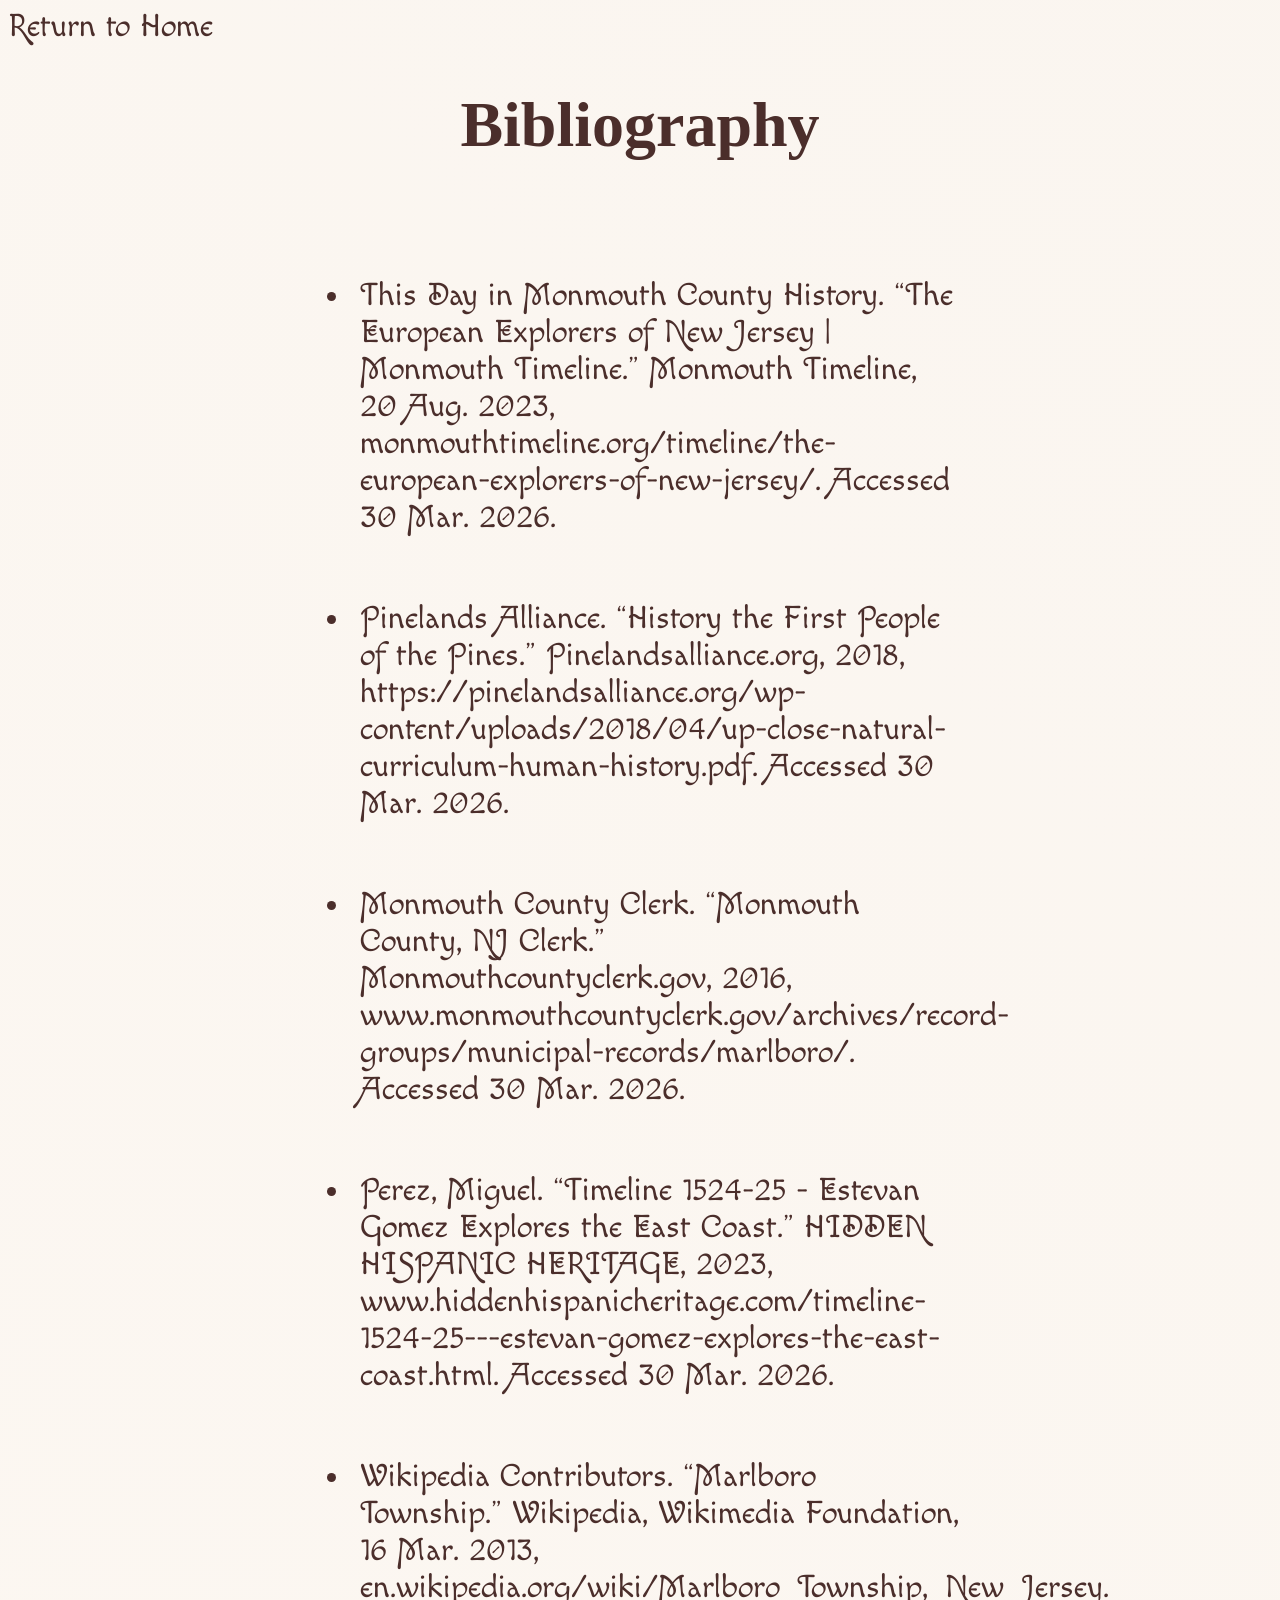
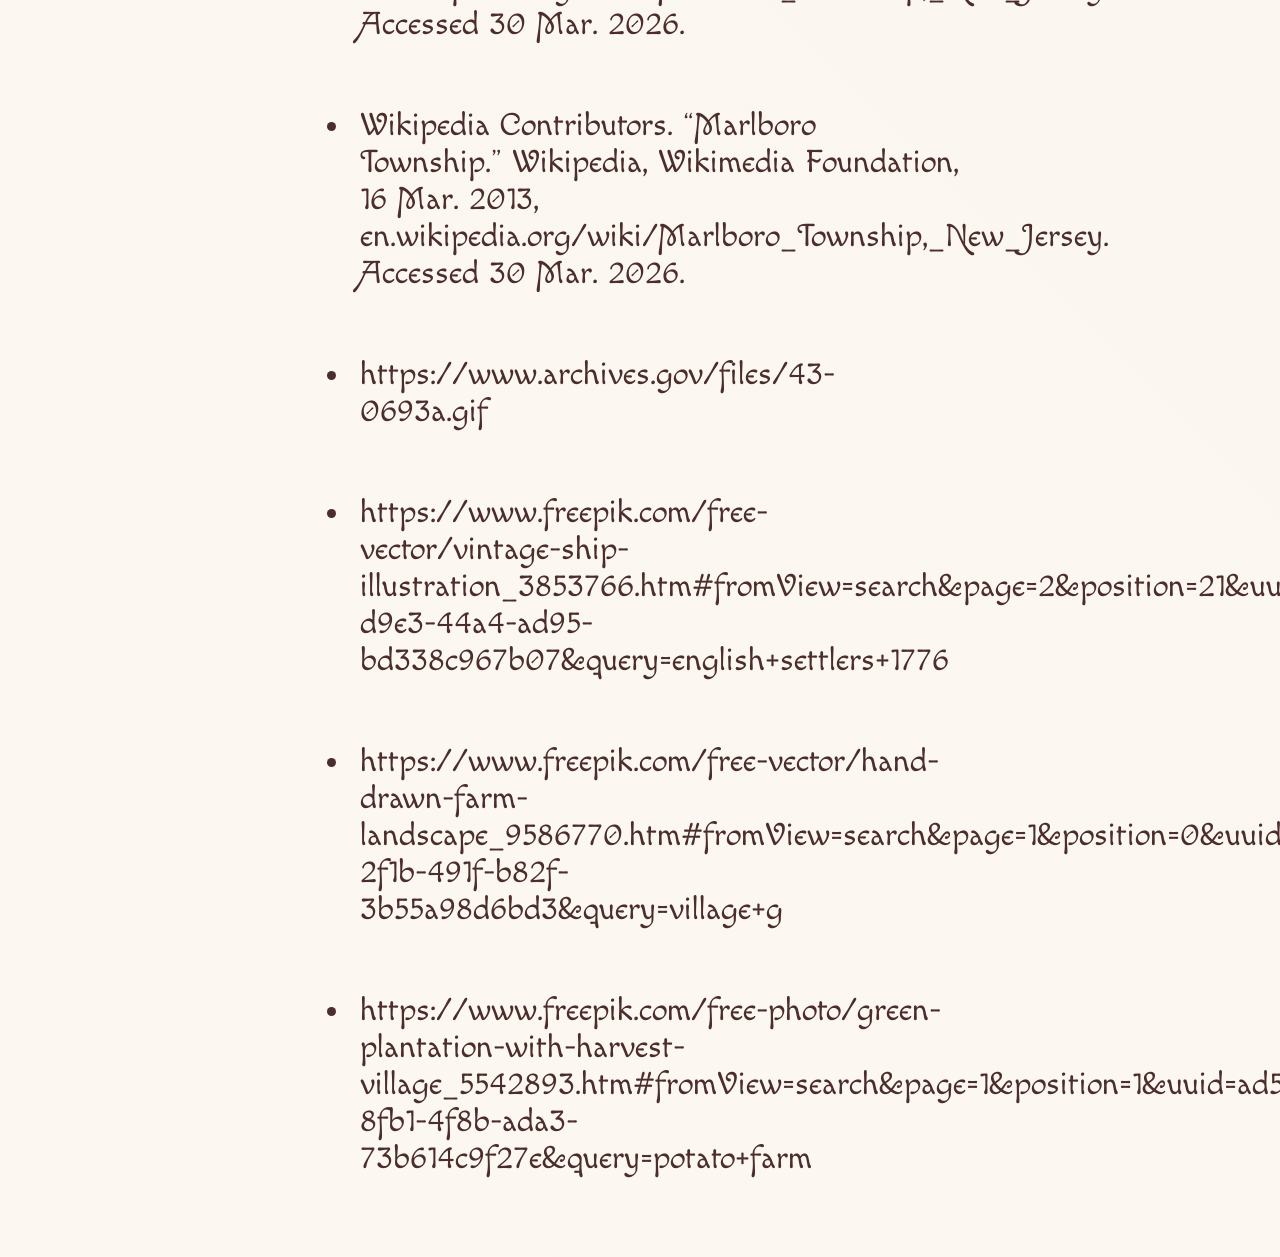
==== bibliography.html @ 6efcdaee "Add files via upload" ====
<!DOCTYPE html>
<html lang="en">
  <head>
      <meta charset="UTF-8">
          <meta name="viewport" content="width-device-width, initial-scale = 1">
          <title>Bibliography</title>
          <link rel="stylesheet" href="pages.css">
          <link rel="preconnect" href="https://fonts.googleapis.com">
          <link rel="preconnect" href="https://fonts.gstatic.com" crossorigin>
          <link href="https://fonts.googleapis.com/css2?family=Macondo+Swash+Caps&display=swap" rel="stylesheet">
  </head>
  <body class="gradient">
    <a href="main.html">Return to Home</a>
    <h1 >Bibliography</h1>

    <div class="bullets" >

        <ul>

        <li class="timeline-text">This Day in Monmouth County History. “The European Explorers of New Jersey | Monmouth Timeline.” Monmouth Timeline, 20 Aug. 2023, monmouthtimeline.org/timeline/the-european-explorers-of-new-jersey/. Accessed 30 Mar. 2026.</li>
        <li class="timeline-text">Pinelands Alliance. “History the First People of the Pines.” Pinelandsalliance.org, 2018, https://pinelandsalliance.org/wp-content/uploads/2018/04/up-close-natural-curriculum-human-history.pdf. Accessed 30 Mar. 2026.</li>
        <li class="timeline-text">Monmouth County Clerk. “Monmouth County, NJ Clerk.” Monmouthcountyclerk.gov, 2016, www.monmouthcountyclerk.gov/archives/record-groups/municipal-records/marlboro/. Accessed 30 Mar. 2026.</li>
        <li class="timeline-text">Perez, Miguel. “Timeline 1524-25 - Estevan Gomez Explores the East Coast.” HIDDEN HISPANIC HERITAGE, 2023, www.hiddenhispanicheritage.com/timeline-1524-25---estevan-gomez-explores-the-east-coast.html. Accessed 30 Mar. 2026.</li>
        <li class="timeline-text">Wikipedia Contributors. “Marlboro Township.” Wikipedia, Wikimedia Foundation, 16 Mar. 2013, en.wikipedia.org/wiki/Marlboro_Township,_New_Jersey. Accessed 30 Mar. 2026.</li><li class="timeline-text">Wikipedia Contributors. “Marlboro Township.” Wikipedia, Wikimedia Foundation, 16 Mar. 2013, en.wikipedia.org/wiki/Marlboro_Township,_New_Jersey. Accessed 30 Mar. 2026.</li>
        <li class="timeline-text">https://www.archives.gov/files/43-0693a.gif</li>
        <li class="timeline-text">https://www.freepik.com/free-vector/vintage-ship-illustration_3853766.htm#fromView=search&page=2&position=21&uuid=b564df3b-d9e3-44a4-ad95-bd338c967b07&query=english+settlers+1776</li>
        <li class="timeline-text">https://www.freepik.com/free-vector/hand-drawn-farm-landscape_9586770.htm#fromView=search&page=1&position=0&uuid=25e18acc-2f1b-491f-b82f-3b55a98d6bd3&query=village+g</li>
        <li class="timeline-text">https://www.freepik.com/free-photo/green-plantation-with-harvest-village_5542893.htm#fromView=search&page=1&position=1&uuid=ad5217c2-8fb1-4f8b-ada3-73b614c9f27e&query=potato+farm</li>

        </ul>
    </div>



    <script src="extra.js"> </script>

  </body>
</html>
---- pages.css ----
body{
    color: rgb(75, 46, 43);


}
h1{
    display:flex;
    justify-content:center;
    font-size:4rem;
}
a{
    font-family: "Macondo Swash Caps", cursive;
    text-decoration:none;
    color: rgb(75, 46, 43);
    font-size: 2rem;
    display:flex;
    justify-content:flex-start;
    align-items:flex-start;
}

ul{
    display:list-item
    justify-content:center;
    align-items: center;
    text-align:left;
}
.bullets{
    display:flex;
    justify-content:center;
    align-items: center;
    text-align:left;
    flex-direction:column;
}
.gradient{
    background: linear-gradient(45deg, rgba(255, 248, 240, 0.71), rgba(247, 240, 232, 0.71));
    animation: gradient 5s ease infinite;
    background-size: 300% 300%;
}
.timeline-text {
    position: relative;
    font-family: "Macondo Swash Caps", cursive;
    margin: 3rem 0;
    font-size:2rem;
    padding: 8px;

    opacity: 0;
    transition: padding 1s;
    transition: 1s ease;
    width: 600px;
}

.timeline-text--visible{
    transform: translateY(0);
    opacity: 1;
}
.image-one{
    display:flex;
    justify-content:center;
    align-items: center;
    width:30rem;
    height:auto;
}

.small-timeline-text{
    position: relative;
    font-family: "Macondo Swash Caps", cursive;
    margin: 1rem 0;
    font-size:2rem;
    padding: 8px;

    opacity: 0;
    transition: padding 1s;
    transition: 1s ease;
    width: 600px;
}

.small-timeline-text--visible{
    transform: translateY(0);
    opacity: 1;
}
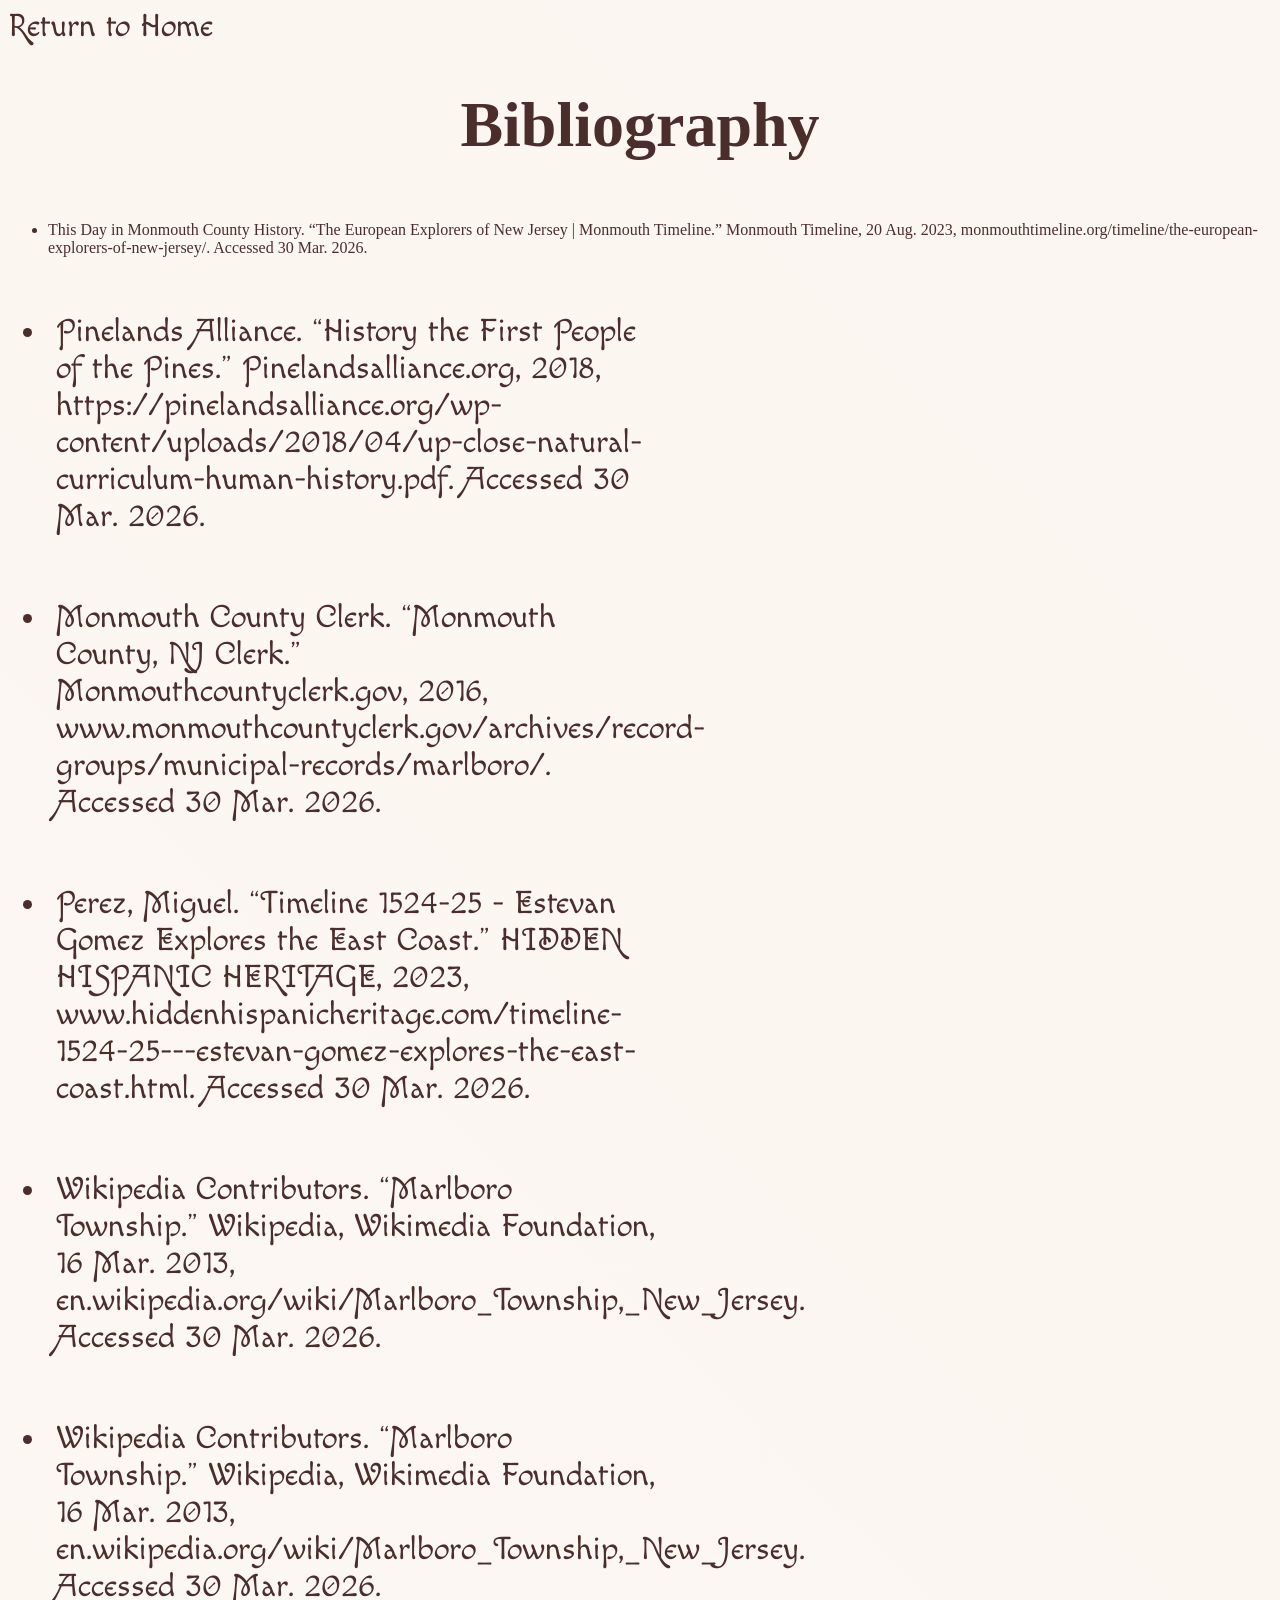
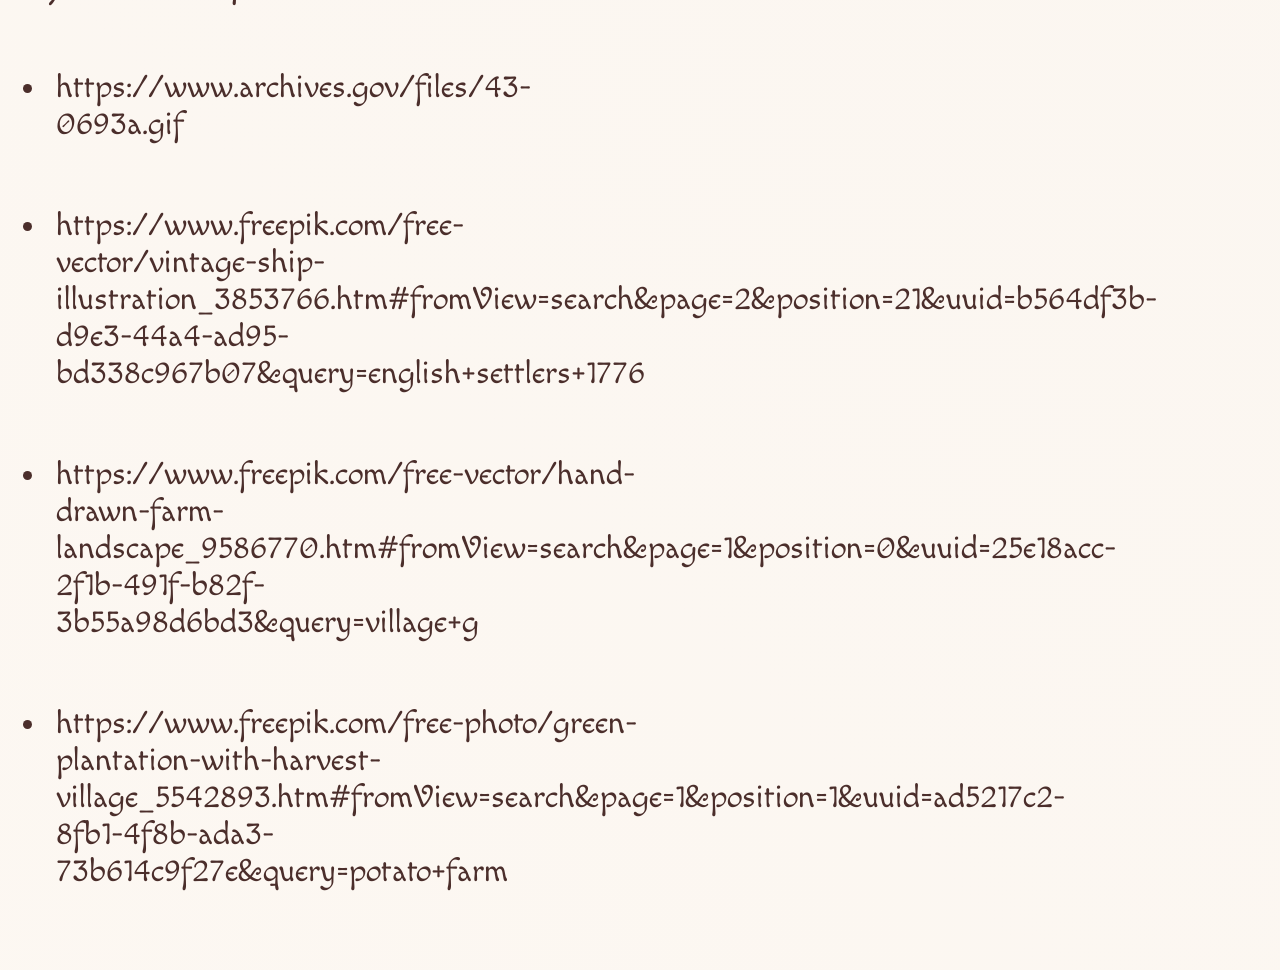
==== commit 33219739: "Update bibliography.html" ====
--- a/bibliography.html
+++ b/bibliography.html
@@ -10,13 +10,15 @@
           <link href="https://fonts.googleapis.com/css2?family=Macondo+Swash+Caps&display=swap" rel="stylesheet">
   </head>
   <body class="gradient">
-    <a href="main.html">Return to Home</a>
+    <a href="index.html">Return to Home</a>
     <h1 >Bibliography</h1>
 
     <div class="bullets" >
-
+      
         <ul>
-
+        <li class="timeline-text>
+          <a></a>
+        </li>
         <li class="timeline-text">This Day in Monmouth County History. “The European Explorers of New Jersey | Monmouth Timeline.” Monmouth Timeline, 20 Aug. 2023, monmouthtimeline.org/timeline/the-european-explorers-of-new-jersey/. Accessed 30 Mar. 2026.</li>
         <li class="timeline-text">Pinelands Alliance. “History the First People of the Pines.” Pinelandsalliance.org, 2018, https://pinelandsalliance.org/wp-content/uploads/2018/04/up-close-natural-curriculum-human-history.pdf. Accessed 30 Mar. 2026.</li>
         <li class="timeline-text">Monmouth County Clerk. “Monmouth County, NJ Clerk.” Monmouthcountyclerk.gov, 2016, www.monmouthcountyclerk.gov/archives/record-groups/municipal-records/marlboro/. Accessed 30 Mar. 2026.</li>
@@ -35,4 +37,4 @@
     <script src="extra.js"> </script>
 
   </body>
-</html>+</html>
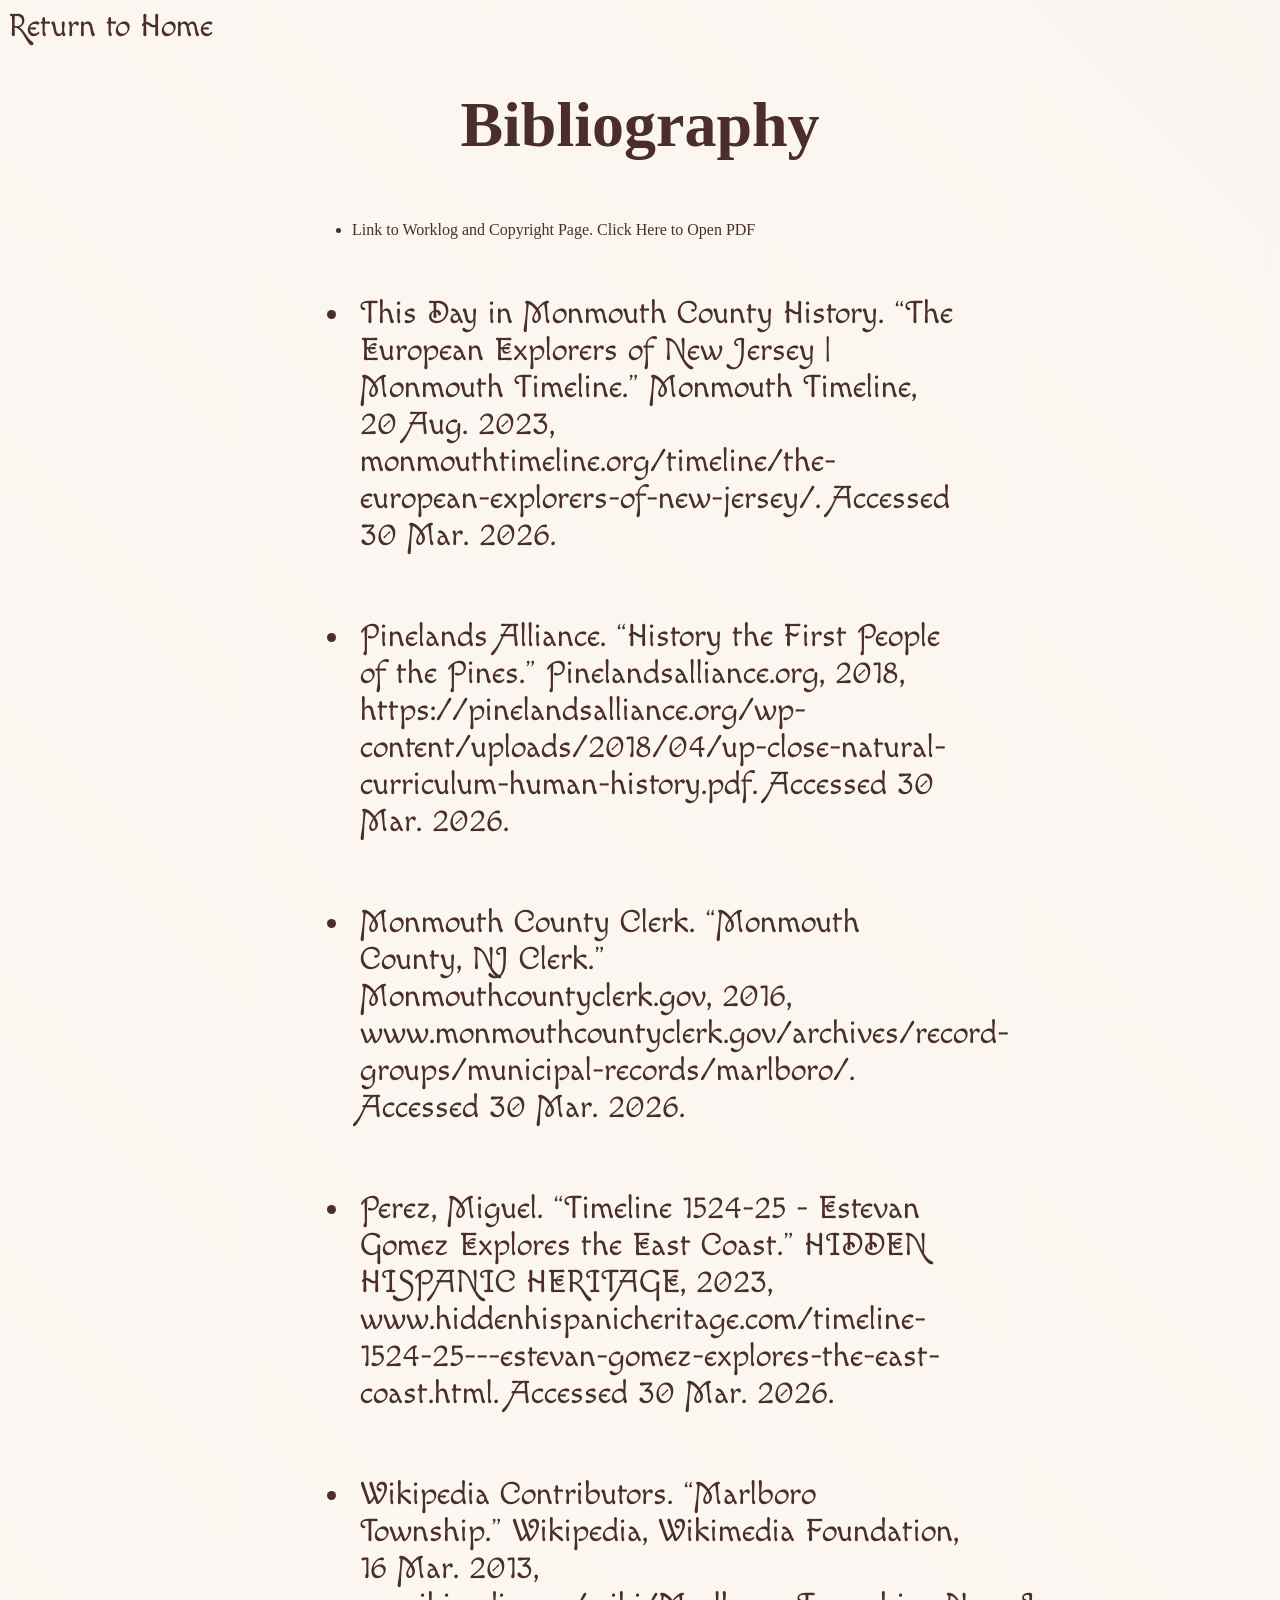
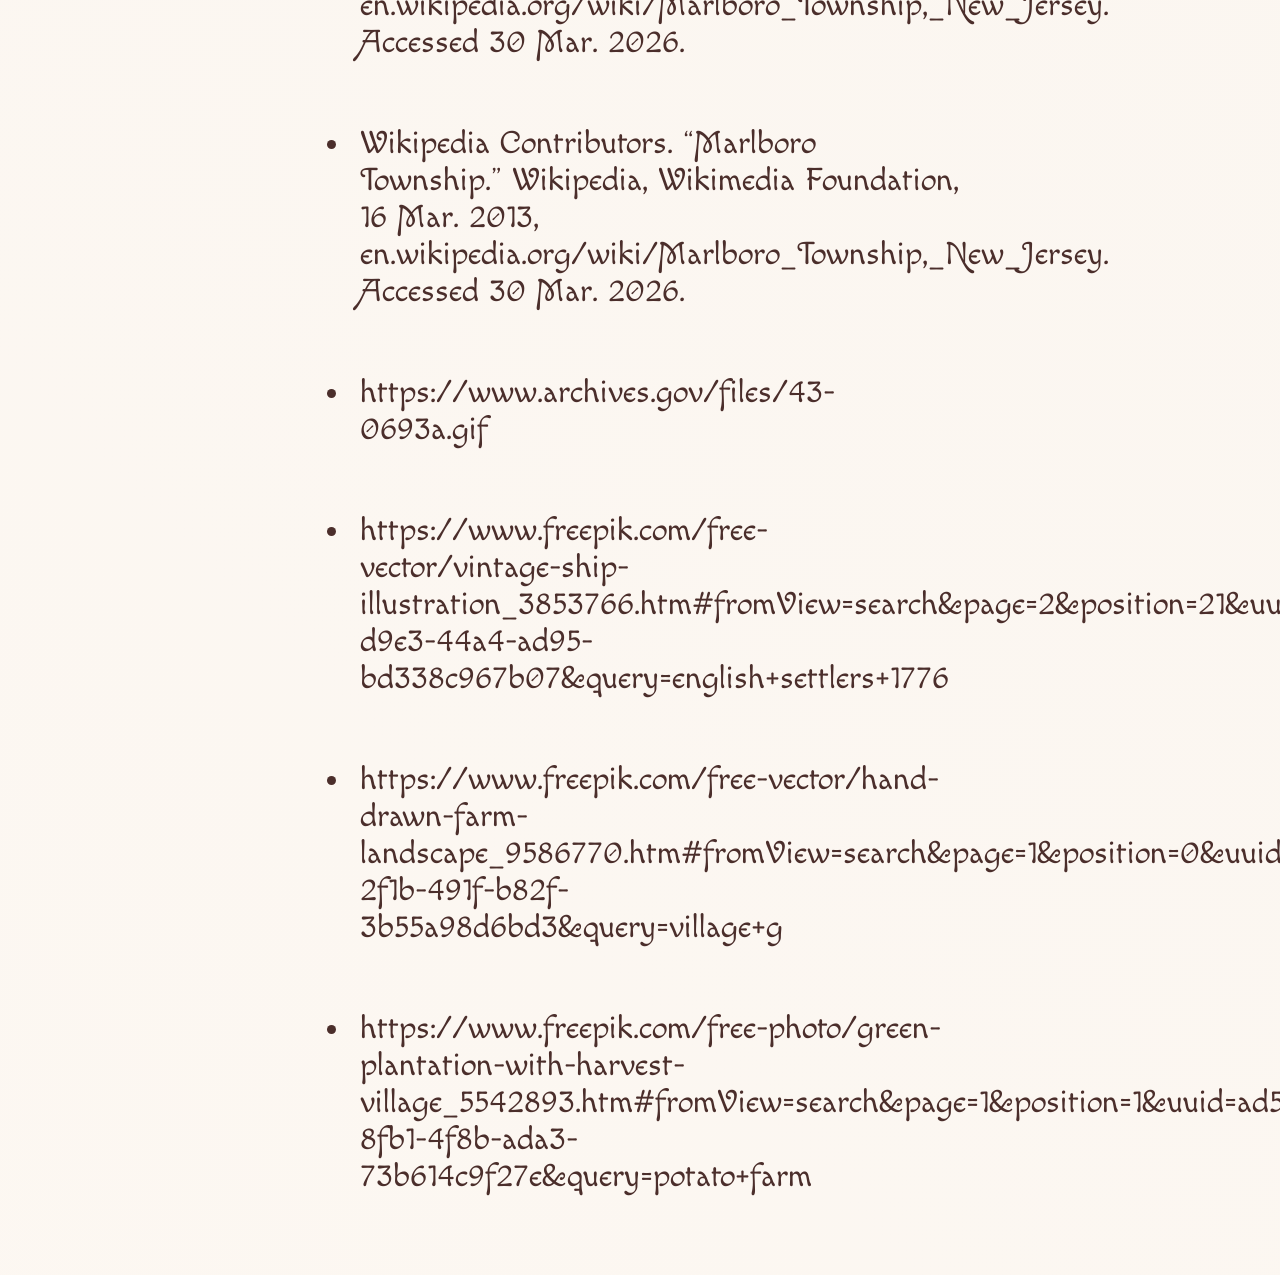
==== commit cfb728b0: "Update bibliography.html" ====
--- a/bibliography.html
+++ b/bibliography.html
@@ -17,7 +17,7 @@
       
         <ul>
         <li class="timeline-text>
-          <a></a>
+          <a href="worklog">Link to Worklog and Copyright Page. Click Here to Open PDF</a>
         </li>
         <li class="timeline-text">This Day in Monmouth County History. “The European Explorers of New Jersey | Monmouth Timeline.” Monmouth Timeline, 20 Aug. 2023, monmouthtimeline.org/timeline/the-european-explorers-of-new-jersey/. Accessed 30 Mar. 2026.</li>
         <li class="timeline-text">Pinelands Alliance. “History the First People of the Pines.” Pinelandsalliance.org, 2018, https://pinelandsalliance.org/wp-content/uploads/2018/04/up-close-natural-curriculum-human-history.pdf. Accessed 30 Mar. 2026.</li>
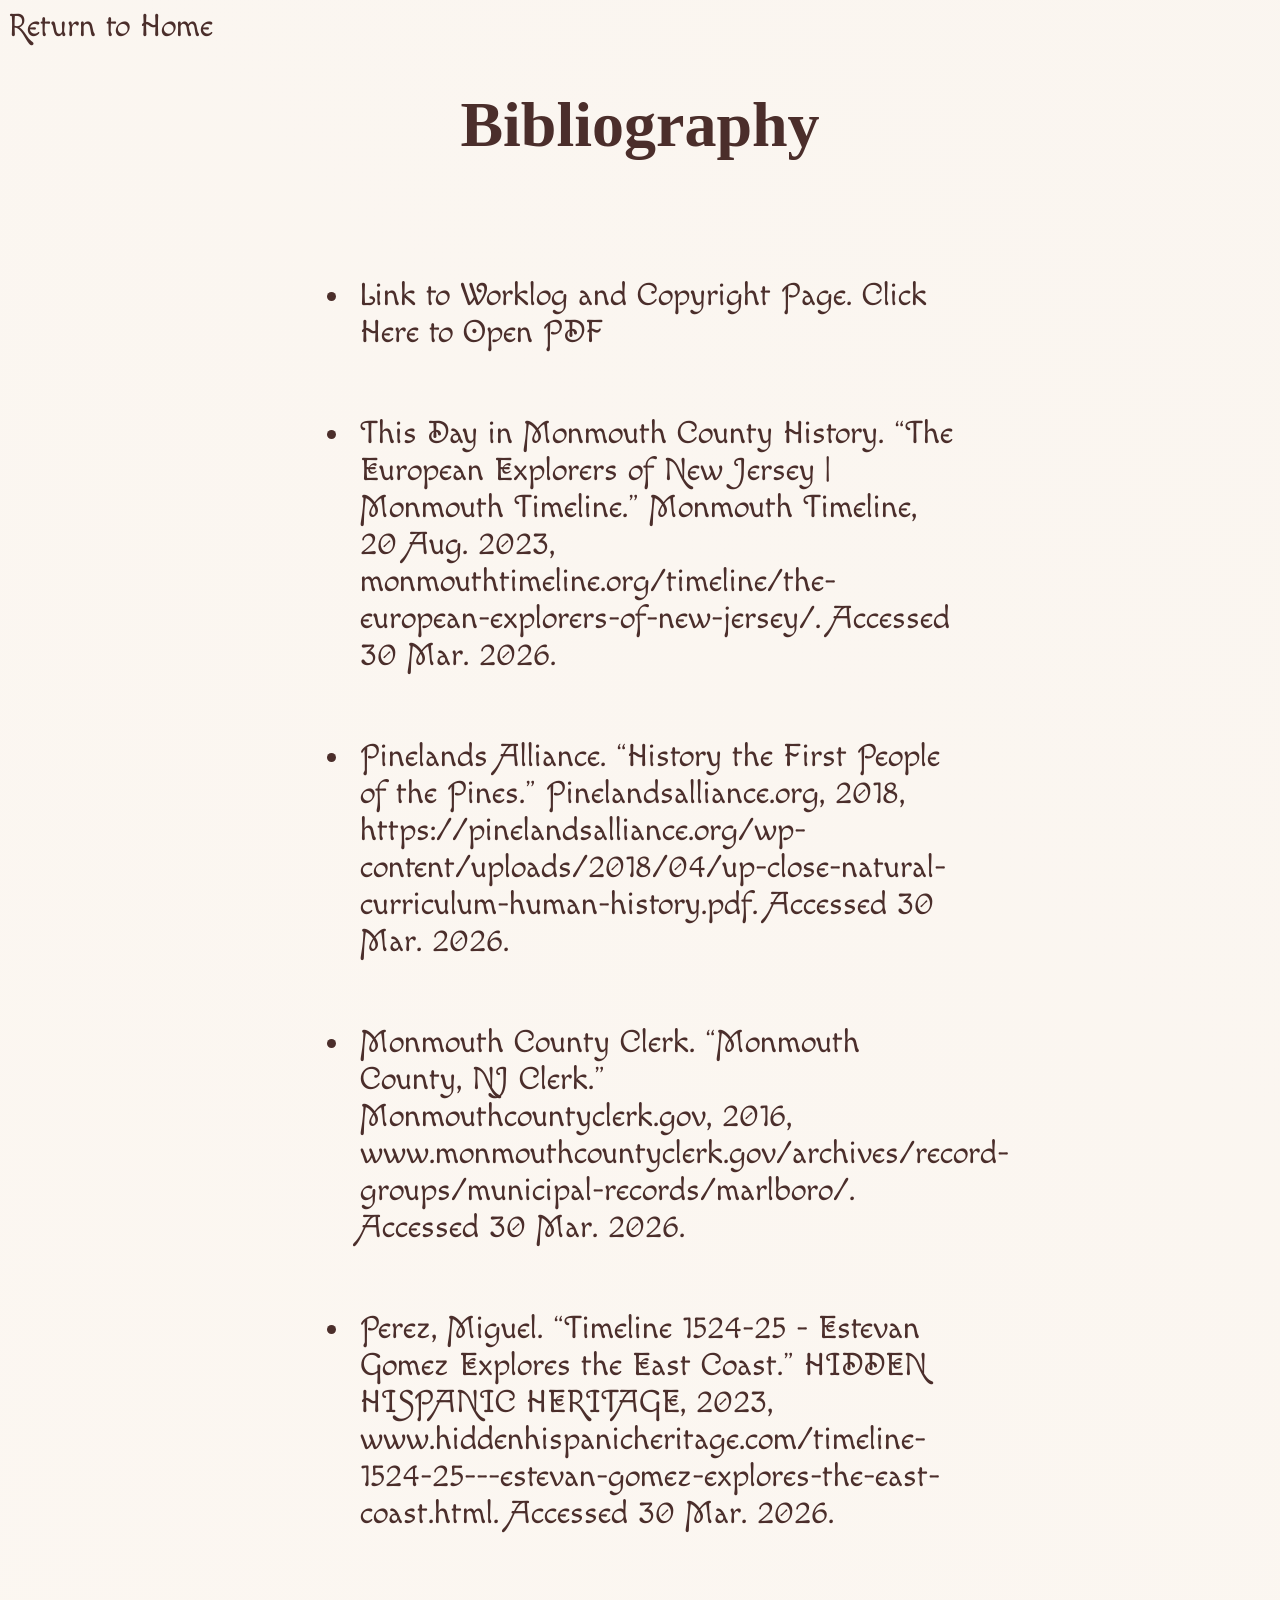
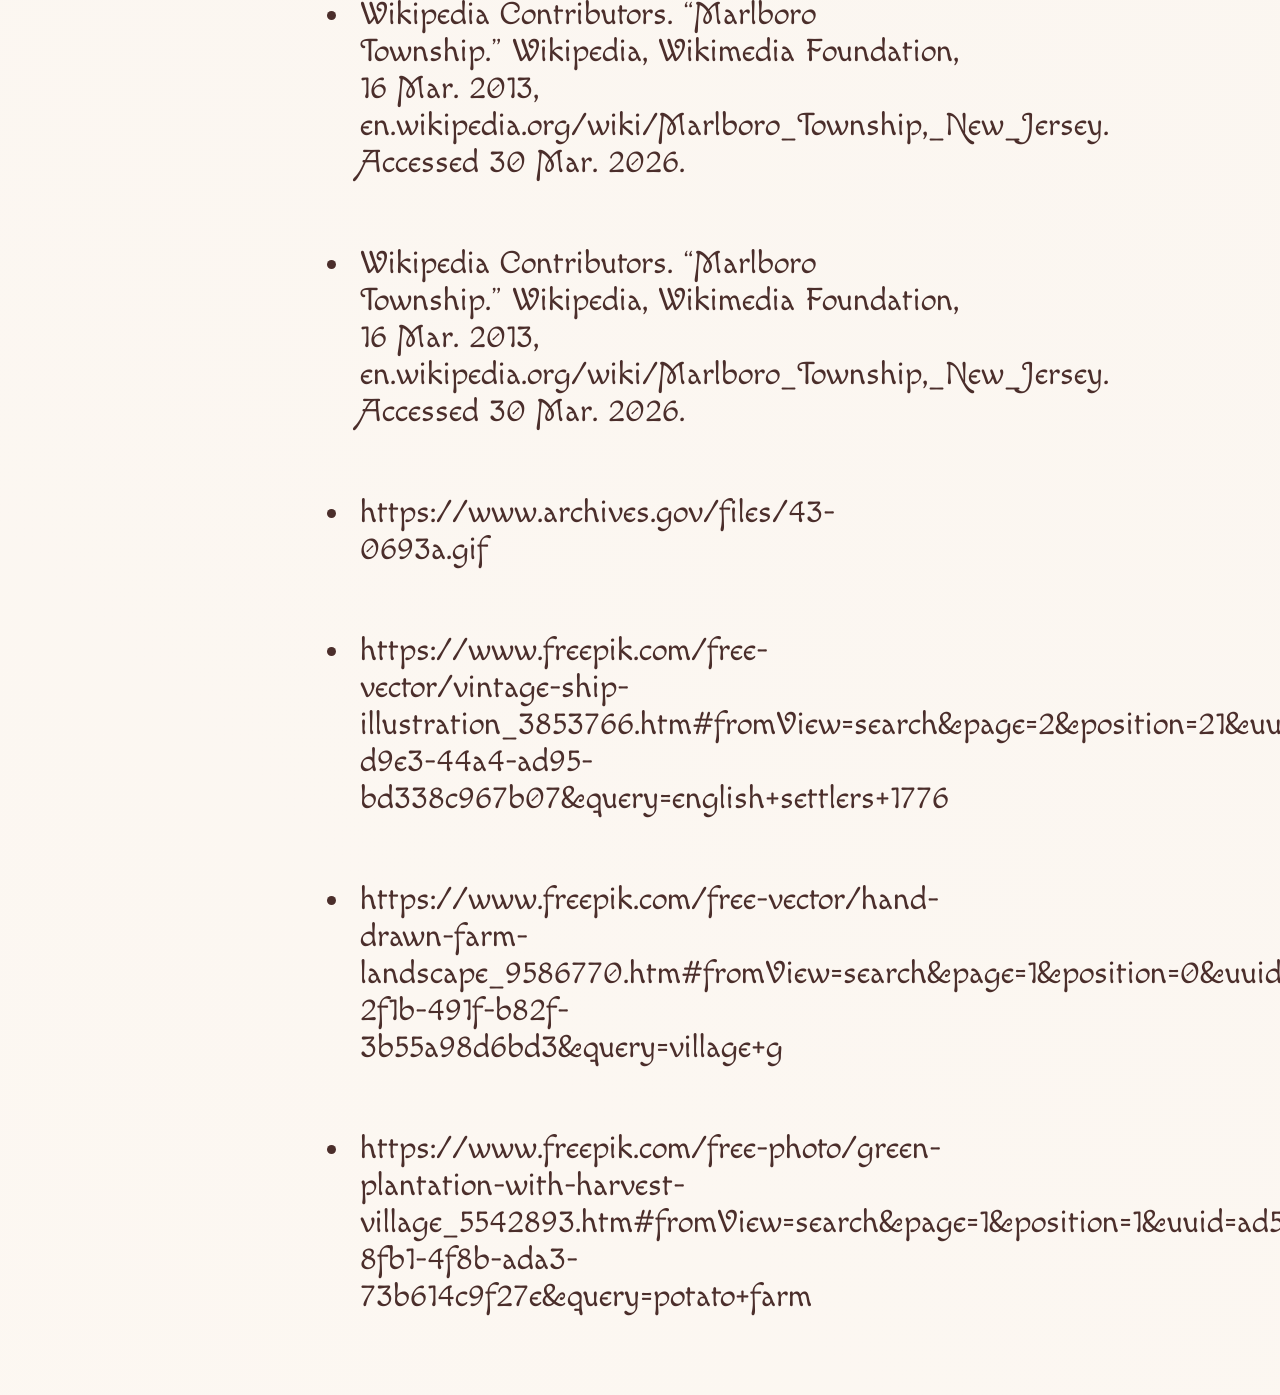
==== commit c0616d1f: "Update bibliography.html" ====
--- a/bibliography.html
+++ b/bibliography.html
@@ -16,7 +16,7 @@
     <div class="bullets" >
       
         <ul>
-        <li class="timeline-text>
+        <li class="timeline-text">
           <a href="worklog">Link to Worklog and Copyright Page. Click Here to Open PDF</a>
         </li>
         <li class="timeline-text">This Day in Monmouth County History. “The European Explorers of New Jersey | Monmouth Timeline.” Monmouth Timeline, 20 Aug. 2023, monmouthtimeline.org/timeline/the-european-explorers-of-new-jersey/. Accessed 30 Mar. 2026.</li>
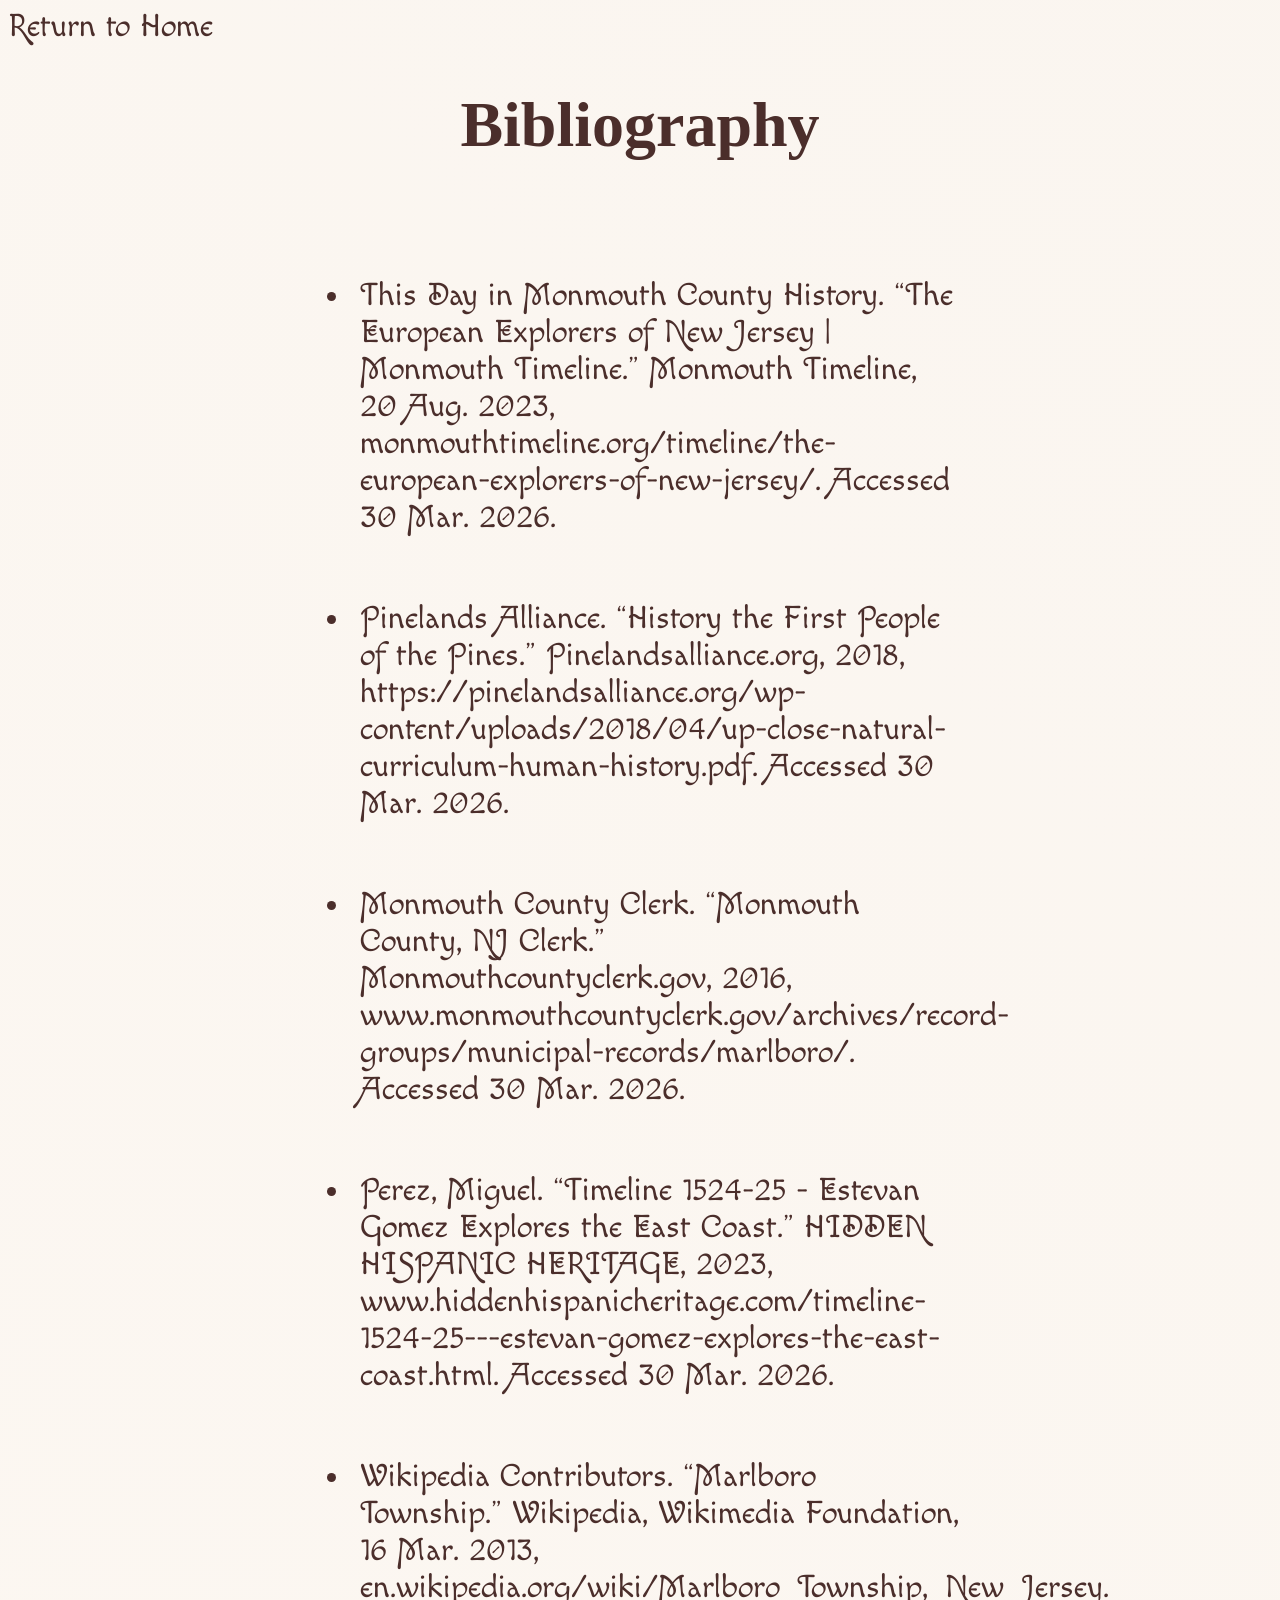
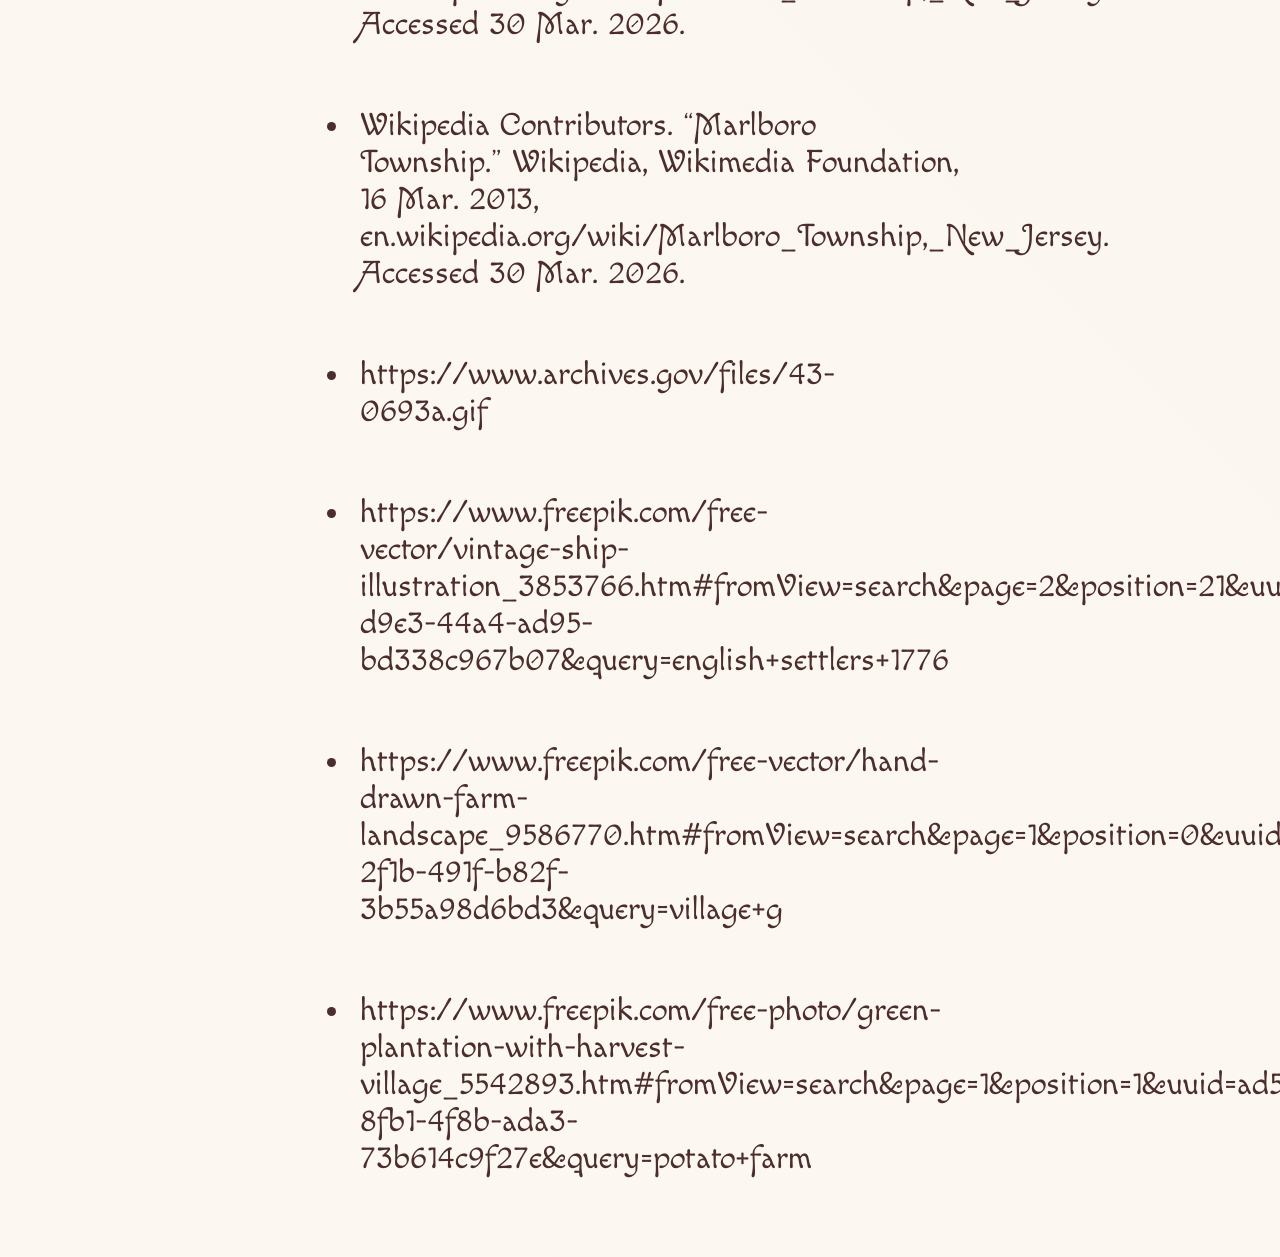
==== commit 4a86c397: "Update bibliography.html" ====
--- a/bibliography.html
+++ b/bibliography.html
@@ -16,9 +16,7 @@
     <div class="bullets" >
       
         <ul>
-        <li class="timeline-text">
-          <a href="worklog">Link to Worklog and Copyright Page. Click Here to Open PDF</a>
-        </li>
+        
         <li class="timeline-text">This Day in Monmouth County History. “The European Explorers of New Jersey | Monmouth Timeline.” Monmouth Timeline, 20 Aug. 2023, monmouthtimeline.org/timeline/the-european-explorers-of-new-jersey/. Accessed 30 Mar. 2026.</li>
         <li class="timeline-text">Pinelands Alliance. “History the First People of the Pines.” Pinelandsalliance.org, 2018, https://pinelandsalliance.org/wp-content/uploads/2018/04/up-close-natural-curriculum-human-history.pdf. Accessed 30 Mar. 2026.</li>
         <li class="timeline-text">Monmouth County Clerk. “Monmouth County, NJ Clerk.” Monmouthcountyclerk.gov, 2016, www.monmouthcountyclerk.gov/archives/record-groups/municipal-records/marlboro/. Accessed 30 Mar. 2026.</li>
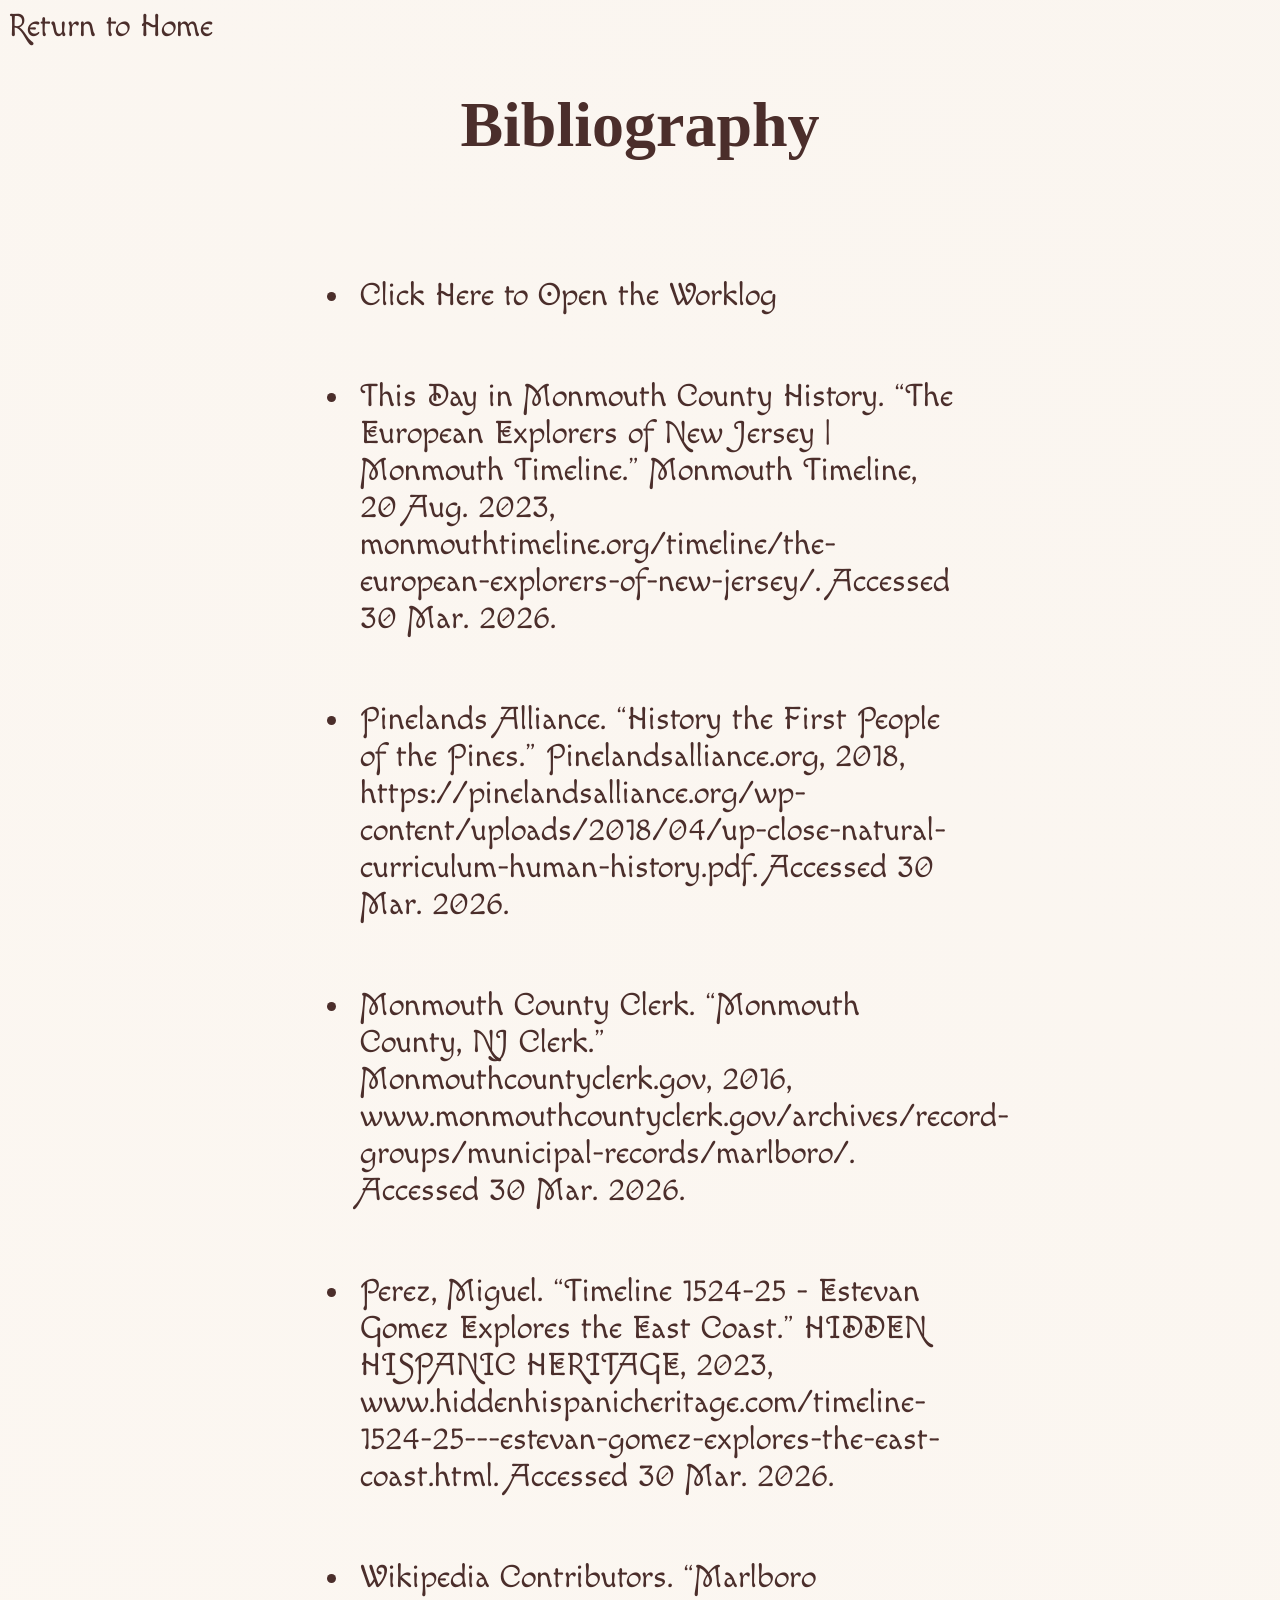
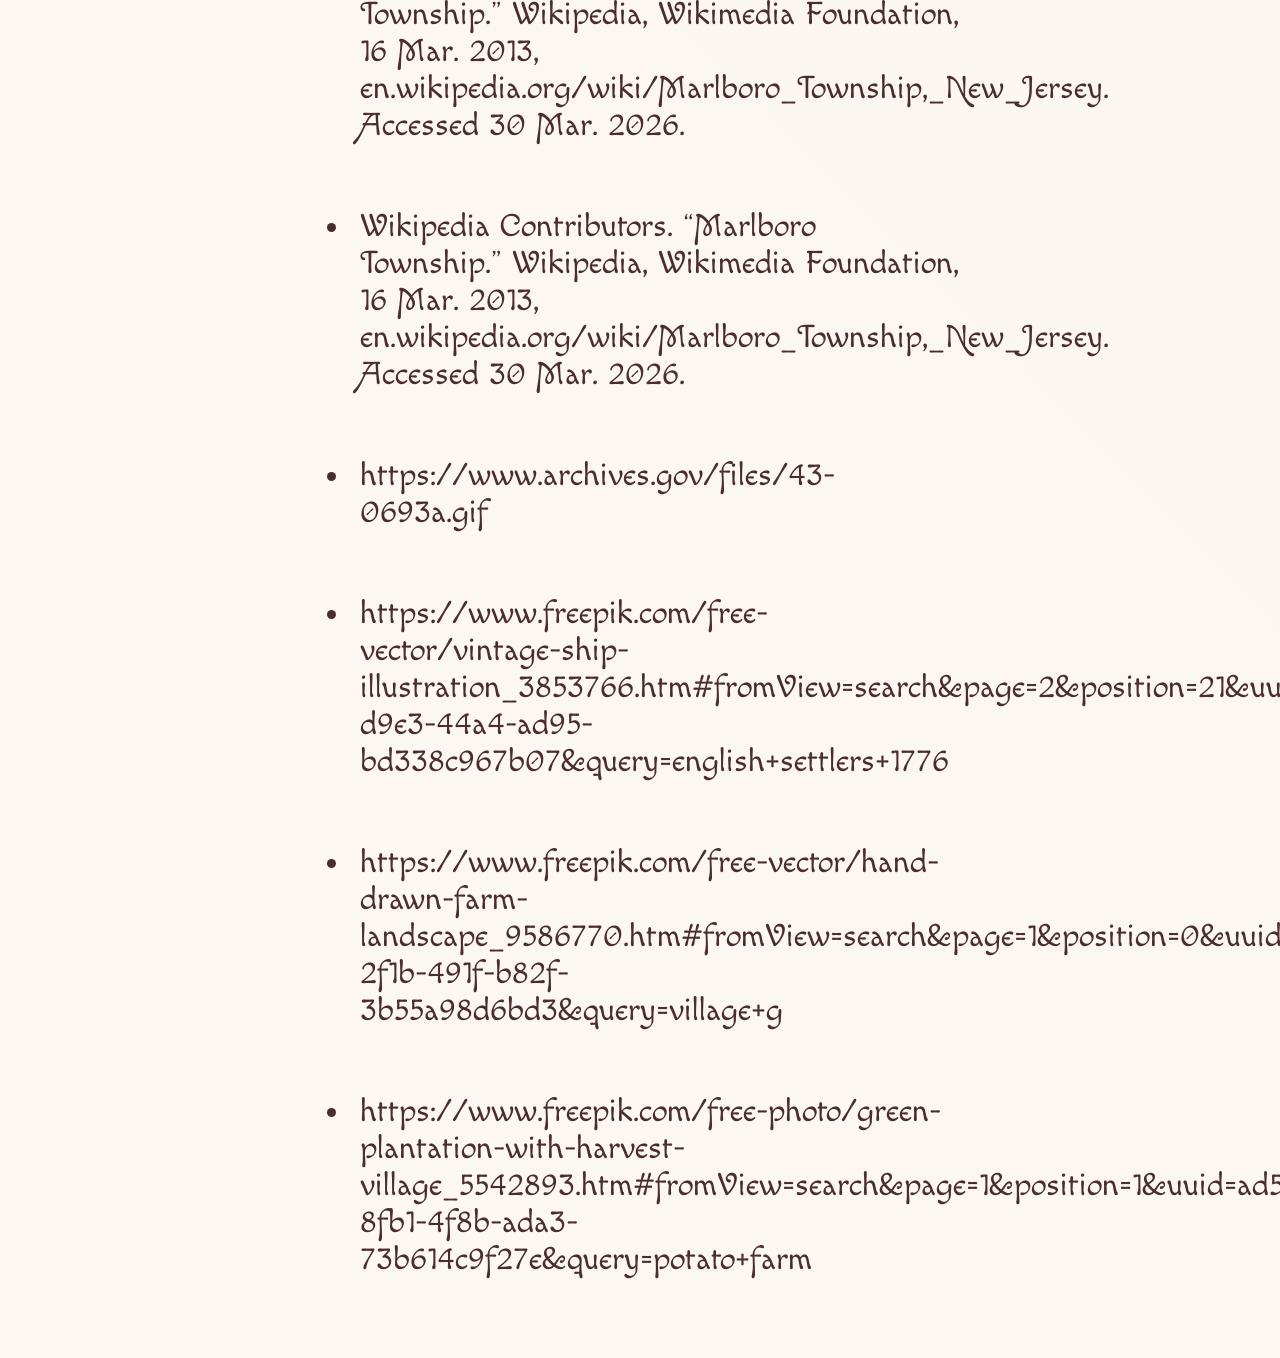
==== commit 89db3832: "Update bibliography.html" ====
--- a/bibliography.html
+++ b/bibliography.html
@@ -16,7 +16,7 @@
     <div class="bullets" >
       
         <ul>
-        
+        <li class="timeline-text"><a href="worklog.pdf">Click Here to Open the Worklog</a></li>
         <li class="timeline-text">This Day in Monmouth County History. “The European Explorers of New Jersey | Monmouth Timeline.” Monmouth Timeline, 20 Aug. 2023, monmouthtimeline.org/timeline/the-european-explorers-of-new-jersey/. Accessed 30 Mar. 2026.</li>
         <li class="timeline-text">Pinelands Alliance. “History the First People of the Pines.” Pinelandsalliance.org, 2018, https://pinelandsalliance.org/wp-content/uploads/2018/04/up-close-natural-curriculum-human-history.pdf. Accessed 30 Mar. 2026.</li>
         <li class="timeline-text">Monmouth County Clerk. “Monmouth County, NJ Clerk.” Monmouthcountyclerk.gov, 2016, www.monmouthcountyclerk.gov/archives/record-groups/municipal-records/marlboro/. Accessed 30 Mar. 2026.</li>
